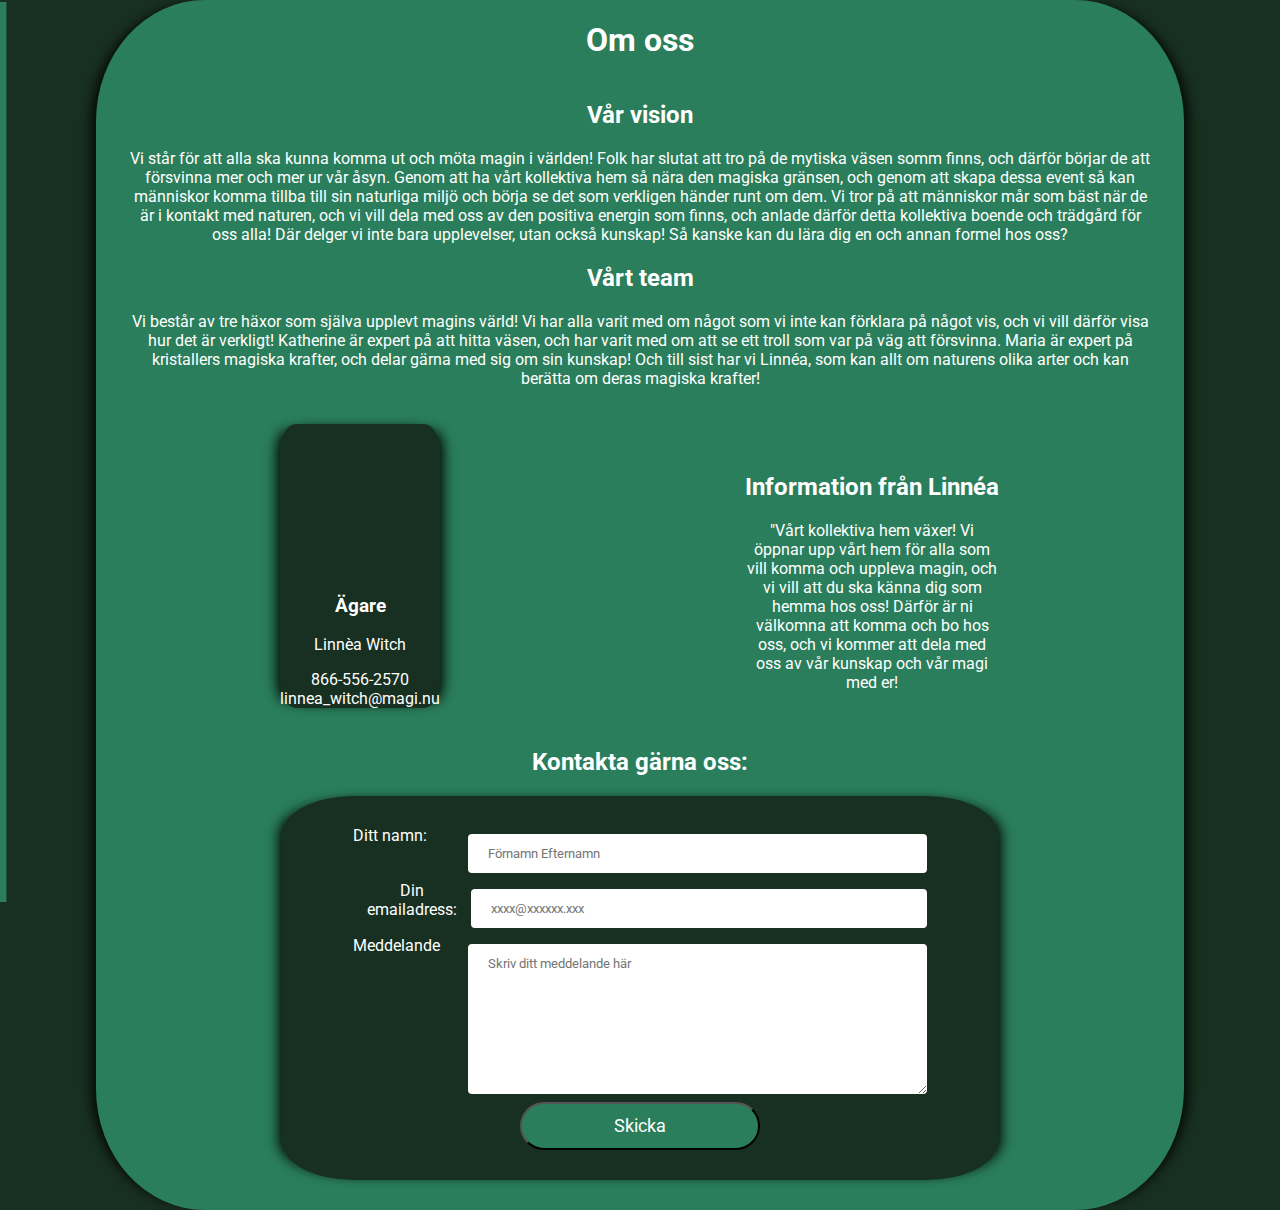
==== aboutUs.html @ 28536938 "about us page and sliding menu" ====
<!DOCTYPE html>
<html lang="en">
<head>
    <meta charset="UTF-8">
    <meta http-equiv="X-UA-Compatible" content="IE=edge">
    <meta name="viewport" content="width=device-width, initial-scale=1.0">
    <link rel="icon" type="image/x-icon" href="/media/favicon.ico">
    <link rel="stylesheet" href="./styles.css">
    <link rel="preconnect" href="https://fonts.googleapis.com">
    <link rel="preconnect" href="https://fonts.gstatic.com" crossorigin>
    <link href="https://fonts.googleapis.com/css2?family=Fasthand&family=Roboto:ital,wght@0,100;0,300;0,400;0,500;0,700;0,900;1,700&display=swap" rel="stylesheet">
    <script src="https://kit.fontawesome.com/a7ce316168.js" crossorigin="anonymous"></script>
    <script
  src="https://code.jquery.com/jquery-3.6.1.min.js"
  integrity="sha256-o88AwQnZB+VDvE9tvIXrMQaPlFFSUTR+nldQm1LuPXQ="
  crossorigin="anonymous"></script>
        
    <title>Document</title>
</head>
<body>
<div class="container">
    <nav>
        <div class="logo">
            <img src="./media/mushroom.png" width="100px" alt="logo">
        </div>
        <div class="nav-links" >
            <a href="/index.html"><i class="fa-solid fa-tree"></i></a>
            <a href="/index.html" class="nav-items"><h3 class="nav-link-text">Hem</h3></a>
        </div>
        <div class="nav-links" >
            <a href="/events.html"><i class="fa-solid fa-person-hiking"></i></a>
            <a href="/events.html" class="nav-items"><h3 class="nav-link-text">Alla Event</h3></a>
        </div>
        <div class="nav-links" >
            <a href="createevent.html"><i class="fa-solid fa-file-signature"></i></a>
            <a href="createevent.html" class="nav-items"><h3 class="nav-link-text">Skapa Event</h3></a>
        </div>
        <div class="nav-links" >
            <a href="aboutUs.html"><i class= "fa-solid fa-bug"></i></a>
            <a href="aboutUs.html" class="nav-items"><h3 class="nav-link-text">Om oss</h3></a>
        </div>
    </nav>
    <main>
    <div class="main-aboutUs">
        <h1>Om oss</h1>
        <img id="teamImg" src="https://images.unsplash.com/photo-1520512533001-af75c194690b?ixlib=rb-4.0.3&ixid=MnwxMjA3fDB8MHxzZWFyY2h8MTYxfHxncm91cHxlbnwwfHwwfHw%3D&auto=format&fit=crop&w=500&q=60" alt="">

        <div>
            <h2>Vår vision</h2>
            <p>Vi står för att alla ska kunna komma ut och möta magin i världen! 
                Folk har slutat att tro på de mytiska väsen somm finns, och därför börjar de att försvinna mer och mer ur vår åsyn.
            Genom att ha vårt kollektiva hem så nära den magiska gränsen, och genom att skapa dessa event så kan människor komma tillba till sin naturliga miljö och börja se det som verkligen händer runt om dem.
            Vi tror på att människor mår som bäst när de är i kontakt med naturen, och vi vill dela med oss av den positiva energin som finns, och anlade därför detta kollektiva boende och trädgård för oss alla!
            Där delger vi inte bara upplevelser, utan också kunskap! Så kanske kan du lära dig en och annan formel hos oss? </p>
            <h2>Vårt team</h2>
            <p>Vi består av tre häxor som själva upplevt magins värld! 
                Vi har alla varit med om något som vi inte kan förklara på något vis, och vi vill därför visa hur det är verkligt!
                Katherine är expert på att hitta väsen, och har varit med om att se ett troll som var på väg att försvinna.
                Maria är expert på kristallers magiska krafter, och delar gärna med sig om sin kunskap!
                Och till sist har vi Linnéa, som kan allt om naturens olika arter och kan berätta om deras magiska krafter! 
                
            </p>  
        </div>
        <div class="owner-section">
            <div class="owner-card">
                <img src="https://images.unsplash.com/photo-1510678960173-b52e15cbcfb4?ixlib=rb-4.0.3&ixid=MnwxMjA3fDB8MHxleHBsb3JlLWZlZWR8MTIxfHx8ZW58MHx8fHw%3D&auto=format&fit=crop&w=500&q=60" alt="">
                <div class="owner-details">
                    <h3>Ägare</h3>
                    <p>Linnèa Witch</p>
                    <a href="tel:8665562570">866-556-2570</a><br>
                    <a href="mailto:linnea_witch@magi.nu">linnea_witch@magi.nu</a>
                </div>
            </div>
            
            <div class="owner-comments">
                <h2>Information från Linnéa</h2>
                <p>"Vårt kollektiva hem växer!
                Vi öppnar upp vårt hem för alla som vill komma och uppleva magin, och vi vill att du ska känna dig som hemma hos oss! Därför är ni välkomna att komma och bo hos oss, och vi kommer att dela med oss av vår kunskap och vår magi med er!
                </p>
            </div>
            
        </div>    
            
        <h2>
            Kontakta gärna oss:
        </h2>
        
        <form action="aboutUs.html" class="form-aboutUs">
            <div class="aboutUsInputField">
                <label for="aboutUsFirstName">Ditt namn: </label>
                <input type="text" name="aboutUsFirstName" id="aboutUsFirstName" class="aboutUsInput" placeholder="Förnamn Efternamn">
            </div>
            <div class="aboutUsInputField">
                <label for="aboutUsEmail">Din emailadress:</label>
                <input type="email" name="aboutUsEmail" id="aboutUsEmail" class="aboutUsInput" placeholder="xxxx@xxxxxx.xxx">
            </div>
            
            <div class="aboutUsInputField">
                <label for="aboutUsMessage">Meddelande</label>
                <textarea name="aboutUsMessage" id="aboutUsMessage" cols="30" rows="10" placeholder="Skriv ditt meddelande här"></textarea>
            </div>
            <input class="form-aboutUs-button" type="button" value="Skicka" id="form-aboutUs-button">
        </form>
    </div>

    </main>
    <div class="blurryBackground">
    </div>
    <div class="popUpMessage">
        <button class="closePopUpX" id="closePopUpX">X</button>
        <h2>Meddelande skickat!</h2>
        <p>Tack för ditt meddelande! Vi återkommer så snart vi kan!</p>
        <button class="closePopUp" id="closePopUp">Stäng</button>

    </div>
    <script>


        $(document).ready(function(){
            $("nav").mouseover(function(){
                $("nav").css("transform", "translateX(0)");
            })
            $("nav").mouseout(function(){
                $("nav").css("transform", "translateX(-95%)");
            })

            $(".form-aboutUs-button").click(function(){
                event.preventDefault();
                const recievedMessage ={firstName:$("#aboutUsFirstName").val(),
                email:$("#aboutUsEmail").val(),
                message:$("#aboutUsMessage").val()} 
                localStorage.setItem("recievedMessage", JSON.stringify(recievedMessage));
                console.log(recievedMessage);

                $(".blurryBackground").css("display", "block");
                $(".popUpMessage").css("display", "block");
                
            });
                
            $("#closePopUpX").click(function(){
                $(".blurryBackground").css("display", "none");
                $(".popUpMessage").css("display", "none");
            });

            $("#closePopUp").click(function(){
                $(".blurryBackground").css("display", "none");
                $(".popUpMessage").css("display", "none");
            });

            $(".blurryBackground").click(function(){
                $(".blurryBackground").css("display", "none");
                $(".popUpMessage").css("display", "none");
            });
        });
        
        
        

    </script>
</body>
</html>
---- styles.css ----
body {
  background-color: #183021;
  color: #fff;
  margin: 0;
  font-family: "Roboto", sans-serif;
}
body a {
  text-decoration: none;
  color: #183021;
}
body i {
  font-size: xx-large;
}
body .container nav {
  position: fixed;
  left: 0;
  top: 0;
  height: 100%;
  z-index: 2;
  transform: translateX(-95%);
  transition: 0.5s ease-in-out;
  height: 100%;
  padding: 0 32px;
  background-color: #2a7e5b;
  border: 2px solid #183021;
  color: #183021;
}
body .container nav .logo {
  text-align: center;
}
body .container nav .nav-links {
  display: flex;
  flex-direction: row;
  justify-content: space-between;
  align-items: center;
  padding-left: 12px;
  border-radius: 20px;
  height: 40px;
  padding: 0 12px;
  margin: 50px 0;
}
body .container nav .nav-links a {
  color: #222222;
  text-shadow: #c3c3c3 1px 1px 0;
  color: #183021;
}
body .container nav .nav-links i {
  color: #222222;
  text-shadow: #c3c3c3 1px 1px 0;
}
body .container nav .nav-links i :active {
  scale: 1.5;
}
body .container nav .nav-links:hover {
  filter: brightness(1.2);
  background-color: #2c7e5c;
}
body .container header {
  text-align: center;
  align-items: center;
  grid-area: header;
}
body .container header h1 {
  font-family: "Fasthand", cursive;
  font-size: 3rem;
}
body .container main {
  text-align: center;
  grid-area: main;
}
body .container main img {
  border-radius: 10%;
  box-shadow: -10px 0px 13px -7px #000000, 10px 0px 13px -7px #000000, 5px 5px 15px 5px rgba(0, 0, 0, 0);
}
body .container main .deck {
  margin-top: 26px;
  display: flex;
  flex-direction: row;
  justify-content: center;
  flex-wrap: wrap;
  gap: 15px;
}
body .container main .deck .card {
  border-radius: 10%;
  box-shadow: -10px 0px 13px -7px #000000, 10px 0px 13px -7px #000000, 5px 5px 15px 5px rgba(0, 0, 0, 0);
  width: 25rem;
  background-color: #2a7e5b;
}
body .container main .deck .card .card-img {
  height: 250px;
  overflow: hidden;
  position: relative;
}
body .container main .deck .card .card-img i {
  position: absolute;
  top: 15px;
  right: 15px;
  font-size: large;
  font-size: 3rem;
  color: #fff;
  z-index: 1;
  cursor: pointer;
}
body .container main .deck .card .card-img img {
  width: 100%;
}
body .container main .deck .card .card-title {
  font-family: "fasthand", cursive;
}
body .container main .deck .card .card-category {
  color: #222222;
  text-shadow: #c3c3c3 1px 1px 0;
  text-align: end;
  padding-right: 10px;
}
body .container main .deck .card .card-text {
  height: 20px;
  overflow: hidden;
}
body .container main .deck .card .card-text .arrowDown {
  font-size: large;
  color: #fff;
}
body .container main .deck .card .card-text .arrowUp {
  transform: rotate(0.5turn);
}
body .container main .deck .card .card-text button {
  background-color: #2a7e5b;
  border: none;
  color: #183021;
  font-size: 1.5rem;
  padding: 0;
  margin: 0;
  cursor: pointer;
}
body .big-card {
  background-color: #2a7e5b;
  width: 80%;
  margin: 0 auto;
  border-radius: 10%;
  box-shadow: -10px 0px 13px -7px #000000, 10px 0px 13px -7px #000000, 5px 5px 15px 5px rgba(0, 0, 0, 0);
  display: flex;
  flex-direction: row;
}
body .big-card #big-card-title-img {
  border-radius: 10% 0 0 10%;
  box-shadow: none;
  width: 50%;
}
body .big-card .card-about-info {
  display: flex;
  flex-direction: column;
  padding: 0 32px;
}
body .big-card .card-about-info .card-about-info-text {
  padding: 0 32px;
  text-align: center;
}
body .big-card .card-about-info .card-about-info-text .arrowUp {
  transform: rotate(0.5turn);
}
body .big-card .card-about-info .card-about-info-text .arrowDown {
  font-size: large;
  color: #fff;
}
body .big-card .card-about-info .card-about-info-text #card-text-13 {
  display: none;
  transition: 0.5s ease-in-out;
}
body .big-card .card-about-info .card-about-info-text button {
  background-color: #2a7e5b;
  border: none;
  color: #183021;
  font-size: 1rem;
  padding: 0;
  margin: 0;
  cursor: pointer;
}
body .big-card .card-category {
  color: #222222;
  text-shadow: #c3c3c3 1px 1px 0;
  text-align: end;
  padding-right: 40px;
  padding-top: 40px;
}
body .big-card .gallery {
  display: flex;
  flex-direction: row;
  flex-wrap: wrap;
  justify-content: space-between;
  align-items: center;
  padding: 0 32px;
}
body .big-card .gallery img {
  width: 20%;
  gap: 5px;
}
body .big-card .gallery .gallery-item:hover {
  width: 100%;
}
body .form-createEvent {
  display: flex;
  flex-direction: column;
  justify-content: center;
  align-items: center;
  padding: 20px 0 32px;
  margin: 0 auto;
  width: 60%;
  height: 100%;
  background-color: #2a7e5b;
  border-radius: 10px;
  box-shadow: 0 0 10px 0 rgba(0, 0, 0, 0.5);
  font-family: "roboto", sans-serif;
}
body .form-createEvent .inputField {
  display: flex;
  flex-direction: row;
  justify-content: space-around;
  width: 90%;
  margin-bottom: 20px;
}
body .form-createEvent .inputField i {
  left: 0;
  padding-left: 30px;
  padding-top: 1rem;
  cursor: pointer;
}
body .form-createEvent label {
  width: 25%;
  padding-right: 10px;
  padding-top: 20px;
}
body .form-createEvent #nameInput, body .form-createEvent #dateInput, body .form-createEvent #locationInput {
  width: 100%;
  padding: 12px 20px;
  margin: 8px 0;
  box-sizing: border-box;
  border: none;
  border-radius: 4px;
  background-color: #fff;
}
body .form-createEvent .imageinput {
  opacity: 0;
  margin: 20px;
  left: 0;
  z-index: 1;
  cursor: pointer;
}
body .form-createEvent textarea {
  width: 100%;
  height: 150px;
  padding: 12px 20px;
  margin: 8px 0;
  box-sizing: border-box;
  border: none;
  border-radius: 4px;
  background-color: #fff;
  font-family: "roboto", sans-serif;
  color: grey;
}
body .form-createEvent #optionCategory {
  width: 100%;
  padding: 12px 20px;
  margin: 8px 0;
  box-sizing: border-box;
  border: none;
  border-radius: 4px;
  background-color: #fff;
}
body .form-createEvent button {
  cursor: pointer;
  width: 15rem;
  height: 3rem;
  border-radius: 25px;
  font-family: "Roboto", sans-serif;
  font-size: 1.1rem;
  background-color: #183021;
  color: #fff;
}
body .form-createEvent button i {
  padding-right: 4rem;
  color: #fff;
}
body .form-createEvent button:hover {
  background-color: #2c7e5c;
}
body .main-aboutUs {
  background-color: #2a7e5b;
  width: 80%;
  margin: 0 auto;
  padding: 0 32px;
  border-radius: 10%;
  box-shadow: -10px 0px 13px -7px #000000, 10px 0px 13px -7px #000000, 5px 5px 15px 5px rgba(0, 0, 0, 0);
  display: flex;
  flex-direction: column;
  align-items: center;
}
body .main-aboutUs .owner-section {
  display: flex;
  flex-direction: row;
  flex-wrap: wrap;
  justify-content: space-around;
  padding: 20px 0;
}
body .main-aboutUs .owner-section .owner-card {
  display: flex;
  flex-direction: column;
  justify-content: space-between;
  background-color: #183021;
  border-radius: 10%;
  box-shadow: -10px 0px 13px -7px #000000, 10px 0px 13px -7px #000000, 5px 5px 15px 5px rgba(0, 0, 0, 0);
}
body .main-aboutUs .owner-section .owner-card img {
  border-radius: 40px 40px 0 0;
}
body .main-aboutUs .owner-section .owner-card a {
  text-decoration: none;
  color: #fff;
}
body .main-aboutUs .owner-section .owner-comments {
  width: 25%;
  padding-top: 30px;
}
body .main-aboutUs .form-aboutUs {
  display: flex;
  flex-direction: column;
  justify-content: space-between;
  align-items: center;
  width: 70%;
  background-color: #183021;
  border-radius: 10%;
  box-shadow: -10px 0px 13px -7px #000000, 10px 0px 13px -7px #000000, 5px 5px 15px 5px rgba(0, 0, 0, 0);
  margin-bottom: 30px;
  padding: 30px 0;
}
body .main-aboutUs .form-aboutUs .aboutUsInput {
  width: 80%;
  padding: 12px 20px;
  margin: 8px 0;
  box-sizing: border-box;
  border: none;
  border-radius: 4px;
  background-color: #fff;
  font-family: "roboto", sans-serif;
}
body .main-aboutUs .form-aboutUs .aboutUsInputField {
  display: flex;
  flex-direction: row;
  justify-content: space-between;
  width: 80%;
}
body .main-aboutUs .form-aboutUs textarea {
  width: 80%;
  height: 150px;
  padding: 12px 20px;
  margin: 8px 0;
  box-sizing: border-box;
  border: none;
  border-radius: 4px;
  background-color: #fff;
  font-family: "roboto", sans-serif;
  color: grey;
}
body .main-aboutUs .form-aboutUs .form-aboutUs-button {
  cursor: pointer;
  width: 15rem;
  height: 3rem;
  border-radius: 25px;
  font-family: "Roboto", sans-serif;
  font-size: 1.1rem;
  background-color: #2a7e5b;
  color: #fff;
}
body .blurryBackground {
  display: none;
  width: 100%;
  height: 100%;
  position: fixed;
  top: 0;
  left: 0;
  opacity: 0.5;
  background-color: black;
  z-index: 2;
}
body .popUpMessage {
  display: none;
  position: fixed;
  top: 35%;
  left: 40%;
  width: 30rem;
  height: 20rem;
  background-color: #183021;
  z-index: 3;
  border-radius: 10%;
  box-shadow: -10px 0px 13px -7px #000000, 10px 0px 13px -7px #000000, 5px 5px 15px 5px rgba(0, 0, 0, 0);
  text-align: center;
}
body .popUpMessage .closePopUpX {
  position: absolute;
  top: 0;
  left: 0;
}
body .popUpMessage h2 {
  padding: 2rem;
}
body .popUpMessage .closePopUp {
  cursor: pointer;
  width: 15rem;
  height: 3rem;
  border-radius: 25px;
  font-family: "Roboto", sans-serif;
  font-size: 1.1rem;
  background-color: #2a7e5b;
  color: #fff;
  margin-top: 3rem;
}

@media (max-width: 1280px) {
  nav .nav-link-text {
    display: none;
  }
}
@media (max-width: 1000px) {
  body main {
    width: 100%;
    margin-top: 150px;
  }
  body .container {
    display: flex;
    flex-direction: column;
    align-items: center;
  }
  body .container nav {
    display: flex;
    flex-direction: row;
    justify-content: space-around;
    width: 100%;
    height: 100px;
  }
  body .container nav .logo {
    width: 30px;
  }
  body .container header {
    margin-top: 200px;
  }
}
@media (max-width: 600px) {
  #big-card-title-img {
    display: none;
  }
  .main-aboutUs #teamImg {
    width: 25%;
  }
}

/*# sourceMappingURL=styles.css.map */
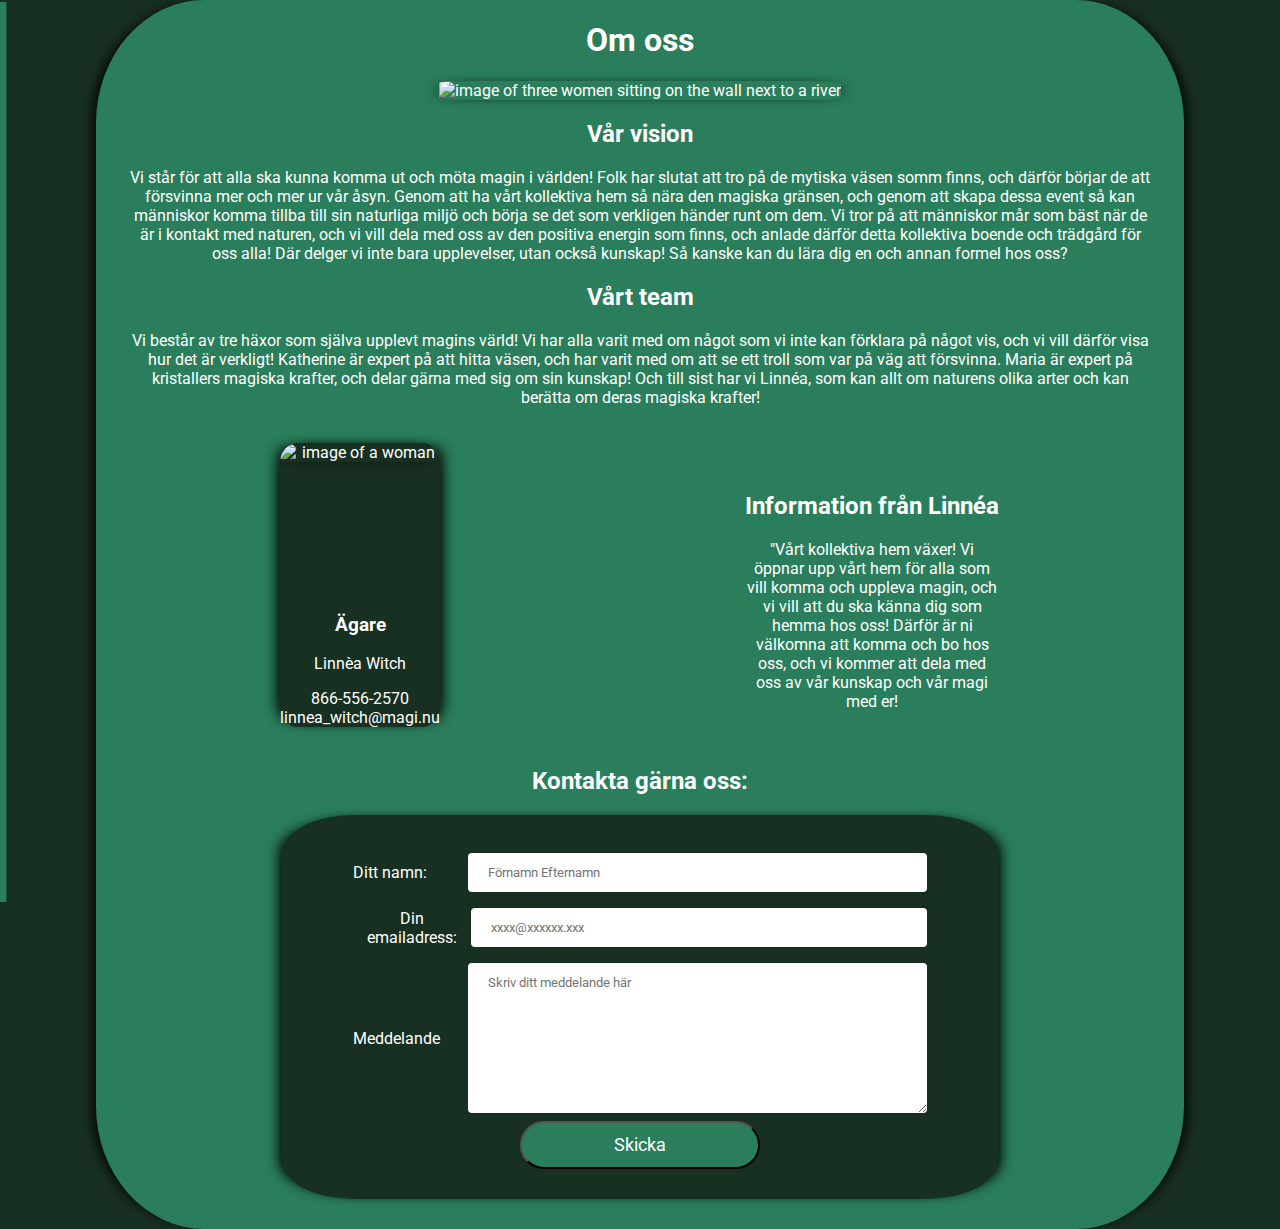
==== commit b5b22dca: "refactoring" ====
--- a/aboutUs.html
+++ b/aboutUs.html
@@ -43,7 +43,7 @@
     <main>
     <div class="main-aboutUs">
         <h1>Om oss</h1>
-        <img id="teamImg" src="https://images.unsplash.com/photo-1520512533001-af75c194690b?ixlib=rb-4.0.3&ixid=MnwxMjA3fDB8MHxzZWFyY2h8MTYxfHxncm91cHxlbnwwfHwwfHw%3D&auto=format&fit=crop&w=500&q=60" alt="">
+        <img id="teamImg" src="https://images.unsplash.com/photo-1520512533001-af75c194690b?ixlib=rb-4.0.3&ixid=MnwxMjA3fDB8MHxzZWFyY2h8MTYxfHxncm91cHxlbnwwfHwwfHw%3D&auto=format&fit=crop&w=500&q=60" alt="image of three women sitting on the wall next to a river">
 
         <div>
             <h2>Vår vision</h2>
@@ -63,7 +63,7 @@
         </div>
         <div class="owner-section">
             <div class="owner-card">
-                <img src="https://images.unsplash.com/photo-1510678960173-b52e15cbcfb4?ixlib=rb-4.0.3&ixid=MnwxMjA3fDB8MHxleHBsb3JlLWZlZWR8MTIxfHx8ZW58MHx8fHw%3D&auto=format&fit=crop&w=500&q=60" alt="">
+                <img src="https://images.unsplash.com/photo-1510678960173-b52e15cbcfb4?ixlib=rb-4.0.3&ixid=MnwxMjA3fDB8MHxleHBsb3JlLWZlZWR8MTIxfHx8ZW58MHx8fHw%3D&auto=format&fit=crop&w=500&q=60" alt="image of a woman">
                 <div class="owner-details">
                     <h3>Ägare</h3>
                     <p>Linnèa Witch</p>
--- a/styles.css
+++ b/styles.css
@@ -1,7 +1,7 @@
 body {
+  margin: 0;
   background-color: #183021;
   color: #fff;
-  margin: 0;
   font-family: "Roboto", sans-serif;
 }
 body a {
@@ -15,15 +15,14 @@
   position: fixed;
   left: 0;
   top: 0;
-  height: 100%;
   z-index: 2;
   transform: translateX(-95%);
-  transition: 0.5s ease-in-out;
   height: 100%;
   padding: 0 32px;
   background-color: #2a7e5b;
   border: 2px solid #183021;
   color: #183021;
+  transition: 0.5s ease-in-out;
 }
 body .container nav .logo {
   text-align: center;
@@ -33,11 +32,11 @@
   flex-direction: row;
   justify-content: space-between;
   align-items: center;
+  height: 40px;
   padding-left: 12px;
-  border-radius: 20px;
-  height: 40px;
   padding: 0 12px;
   margin: 50px 0;
+  border-radius: 20px;
 }
 body .container nav .nav-links a {
   color: #222222;
@@ -48,9 +47,6 @@
   color: #222222;
   text-shadow: #c3c3c3 1px 1px 0;
 }
-body .container nav .nav-links i :active {
-  scale: 1.5;
-}
 body .container nav .nav-links:hover {
   filter: brightness(1.2);
   background-color: #2c7e5c;
@@ -73,12 +69,12 @@
   box-shadow: -10px 0px 13px -7px #000000, 10px 0px 13px -7px #000000, 5px 5px 15px 5px rgba(0, 0, 0, 0);
 }
 body .container main .deck {
-  margin-top: 26px;
   display: flex;
   flex-direction: row;
   justify-content: center;
   flex-wrap: wrap;
   gap: 15px;
+  margin-top: 26px;
 }
 body .container main .deck .card {
   border-radius: 10%;
@@ -87,18 +83,18 @@
   background-color: #2a7e5b;
 }
 body .container main .deck .card .card-img {
+  position: relative;
   height: 250px;
   overflow: hidden;
-  position: relative;
 }
 body .container main .deck .card .card-img i {
   position: absolute;
   top: 15px;
   right: 15px;
+  z-index: 1;
   font-size: large;
   font-size: 3rem;
   color: #fff;
-  z-index: 1;
   cursor: pointer;
 }
 body .container main .deck .card .card-img img {
@@ -110,8 +106,8 @@
 body .container main .deck .card .card-category {
   color: #222222;
   text-shadow: #c3c3c3 1px 1px 0;
+  padding-right: 10px;
   text-align: end;
-  padding-right: 10px;
 }
 body .container main .deck .card .card-text {
   height: 20px;
@@ -121,31 +117,31 @@
   font-size: large;
   color: #fff;
 }
-body .container main .deck .card .card-text .arrowUp {
+body .container main .deck .card .card-text .arrowDown.arrowUp {
   transform: rotate(0.5turn);
 }
 body .container main .deck .card .card-text button {
+  padding: 0;
+  margin: 0;
   background-color: #2a7e5b;
   border: none;
   color: #183021;
   font-size: 1.5rem;
-  padding: 0;
-  margin: 0;
   cursor: pointer;
 }
 body .big-card {
-  background-color: #2a7e5b;
+  border-radius: 10%;
+  box-shadow: -10px 0px 13px -7px #000000, 10px 0px 13px -7px #000000, 5px 5px 15px 5px rgba(0, 0, 0, 0);
+  display: flex;
+  flex-direction: row;
   width: 80%;
   margin: 0 auto;
-  border-radius: 10%;
-  box-shadow: -10px 0px 13px -7px #000000, 10px 0px 13px -7px #000000, 5px 5px 15px 5px rgba(0, 0, 0, 0);
-  display: flex;
-  flex-direction: row;
+  background-color: #2a7e5b;
 }
 body .big-card #big-card-title-img {
+  width: 50%;
   border-radius: 10% 0 0 10%;
   box-shadow: none;
-  width: 50%;
 }
 body .big-card .card-about-info {
   display: flex;
@@ -168,27 +164,30 @@
   transition: 0.5s ease-in-out;
 }
 body .big-card .card-about-info .card-about-info-text button {
+  padding: 0;
+  margin: 0;
   background-color: #2a7e5b;
   border: none;
   color: #183021;
   font-size: 1rem;
-  padding: 0;
-  margin: 0;
-  cursor: pointer;
+  cursor: pointer;
+}
+body .big-card .card-about-info .card-about-info-text button:hover {
+  filter: brightness(1.2);
 }
 body .big-card .card-category {
   color: #222222;
   text-shadow: #c3c3c3 1px 1px 0;
-  text-align: end;
   padding-right: 40px;
   padding-top: 40px;
+  text-align: end;
 }
 body .big-card .gallery {
   display: flex;
   flex-direction: row;
+  justify-content: space-between;
+  align-items: center;
   flex-wrap: wrap;
-  justify-content: space-between;
-  align-items: center;
   padding: 0 32px;
 }
 body .big-card .gallery img {
@@ -210,14 +209,14 @@
   background-color: #2a7e5b;
   border-radius: 10px;
   box-shadow: 0 0 10px 0 rgba(0, 0, 0, 0.5);
-  font-family: "roboto", sans-serif;
+  font-family: "Roboto", sans-serif;
 }
 body .form-createEvent .inputField {
   display: flex;
   flex-direction: row;
   justify-content: space-around;
+  margin-bottom: 20px;
   width: 90%;
-  margin-bottom: 20px;
 }
 body .form-createEvent .inputField i {
   left: 0;
@@ -226,14 +225,14 @@
   cursor: pointer;
 }
 body .form-createEvent label {
-  width: 25%;
   padding-right: 10px;
   padding-top: 20px;
+  width: 25%;
 }
 body .form-createEvent #nameInput, body .form-createEvent #dateInput, body .form-createEvent #locationInput {
-  width: 100%;
   padding: 12px 20px;
   margin: 8px 0;
+  width: 100%;
   box-sizing: border-box;
   border: none;
   border-radius: 4px;
@@ -241,27 +240,27 @@
 }
 body .form-createEvent .imageinput {
   opacity: 0;
-  margin: 20px;
   left: 0;
   z-index: 1;
+  margin: 20px;
   cursor: pointer;
 }
 body .form-createEvent textarea {
-  width: 100%;
-  height: 150px;
   padding: 12px 20px;
   margin: 8px 0;
+  width: 100%;
+  height: 150px;
   box-sizing: border-box;
   border: none;
   border-radius: 4px;
   background-color: #fff;
-  font-family: "roboto", sans-serif;
+  font-family: "Roboto", sans-serif;
   color: grey;
 }
 body .form-createEvent #optionCategory {
-  width: 100%;
   padding: 12px 20px;
   margin: 8px 0;
+  width: 100%;
   box-sizing: border-box;
   border: none;
   border-radius: 4px;
@@ -272,43 +271,43 @@
   width: 15rem;
   height: 3rem;
   border-radius: 25px;
+  background-color: #183021;
   font-family: "Roboto", sans-serif;
   font-size: 1.1rem;
-  background-color: #183021;
-  color: #fff;
+  color: #fff;
+}
+body .form-createEvent button:hover {
+  filter: brightness(1.2);
 }
 body .form-createEvent button i {
   padding-right: 4rem;
   color: #fff;
 }
-body .form-createEvent button:hover {
-  background-color: #2c7e5c;
-}
 body .main-aboutUs {
-  background-color: #2a7e5b;
-  width: 80%;
+  border-radius: 10%;
+  box-shadow: -10px 0px 13px -7px #000000, 10px 0px 13px -7px #000000, 5px 5px 15px 5px rgba(0, 0, 0, 0);
+  display: flex;
+  flex-direction: column;
+  align-items: center;
   margin: 0 auto;
   padding: 0 32px;
-  border-radius: 10%;
-  box-shadow: -10px 0px 13px -7px #000000, 10px 0px 13px -7px #000000, 5px 5px 15px 5px rgba(0, 0, 0, 0);
+  width: 80%;
+  background-color: #2a7e5b;
+}
+body .main-aboutUs .owner-section {
+  display: flex;
+  flex-direction: row;
+  justify-content: space-around;
+  flex-wrap: wrap;
+  padding: 20px 0;
+}
+body .main-aboutUs .owner-section .owner-card {
   display: flex;
   flex-direction: column;
-  align-items: center;
-}
-body .main-aboutUs .owner-section {
-  display: flex;
-  flex-direction: row;
-  flex-wrap: wrap;
-  justify-content: space-around;
-  padding: 20px 0;
-}
-body .main-aboutUs .owner-section .owner-card {
-  display: flex;
-  flex-direction: column;
+  border-radius: 10%;
+  box-shadow: -10px 0px 13px -7px #000000, 10px 0px 13px -7px #000000, 5px 5px 15px 5px rgba(0, 0, 0, 0);
   justify-content: space-between;
   background-color: #183021;
-  border-radius: 10%;
-  box-shadow: -10px 0px 13px -7px #000000, 10px 0px 13px -7px #000000, 5px 5px 15px 5px rgba(0, 0, 0, 0);
 }
 body .main-aboutUs .owner-section .owner-card img {
   border-radius: 40px 40px 0 0;
@@ -318,47 +317,48 @@
   color: #fff;
 }
 body .main-aboutUs .owner-section .owner-comments {
+  padding-top: 30px;
   width: 25%;
-  padding-top: 30px;
 }
 body .main-aboutUs .form-aboutUs {
   display: flex;
   flex-direction: column;
+  border-radius: 10%;
+  box-shadow: -10px 0px 13px -7px #000000, 10px 0px 13px -7px #000000, 5px 5px 15px 5px rgba(0, 0, 0, 0);
   justify-content: space-between;
   align-items: center;
+  margin-bottom: 30px;
+  padding: 30px 0;
   width: 70%;
   background-color: #183021;
-  border-radius: 10%;
-  box-shadow: -10px 0px 13px -7px #000000, 10px 0px 13px -7px #000000, 5px 5px 15px 5px rgba(0, 0, 0, 0);
-  margin-bottom: 30px;
-  padding: 30px 0;
 }
 body .main-aboutUs .form-aboutUs .aboutUsInput {
-  width: 80%;
   padding: 12px 20px;
   margin: 8px 0;
+  width: 80%;
   box-sizing: border-box;
   border: none;
   border-radius: 4px;
   background-color: #fff;
-  font-family: "roboto", sans-serif;
+  font-family: "Roboto", sans-serif;
 }
 body .main-aboutUs .form-aboutUs .aboutUsInputField {
   display: flex;
   flex-direction: row;
   justify-content: space-between;
+  align-items: center;
   width: 80%;
 }
 body .main-aboutUs .form-aboutUs textarea {
+  padding: 12px 20px;
+  margin: 8px 0;
   width: 80%;
   height: 150px;
-  padding: 12px 20px;
-  margin: 8px 0;
   box-sizing: border-box;
   border: none;
   border-radius: 4px;
   background-color: #fff;
-  font-family: "roboto", sans-serif;
+  font-family: "Roboto", sans-serif;
   color: grey;
 }
 body .main-aboutUs .form-aboutUs .form-aboutUs-button {
@@ -371,28 +371,31 @@
   background-color: #2a7e5b;
   color: #fff;
 }
+body .main-aboutUs .form-aboutUs .form-aboutUs-button:hover {
+  filter: brightness(1.2);
+}
 body .blurryBackground {
   display: none;
-  width: 100%;
-  height: 100%;
   position: fixed;
   top: 0;
   left: 0;
+  width: 100%;
+  height: 100%;
   opacity: 0.5;
   background-color: black;
   z-index: 2;
 }
 body .popUpMessage {
+  border-radius: 10%;
+  box-shadow: -10px 0px 13px -7px #000000, 10px 0px 13px -7px #000000, 5px 5px 15px 5px rgba(0, 0, 0, 0);
   display: none;
   position: fixed;
   top: 35%;
   left: 40%;
+  z-index: 3;
   width: 30rem;
   height: 20rem;
   background-color: #183021;
-  z-index: 3;
-  border-radius: 10%;
-  box-shadow: -10px 0px 13px -7px #000000, 10px 0px 13px -7px #000000, 5px 5px 15px 5px rgba(0, 0, 0, 0);
   text-align: center;
 }
 body .popUpMessage .closePopUpX {
@@ -413,6 +416,9 @@
   background-color: #2a7e5b;
   color: #fff;
   margin-top: 3rem;
+}
+body .popUpMessage .closePopUp:hover {
+  filter: brightness(1.2);
 }
 
 @media (max-width: 1280px) {
